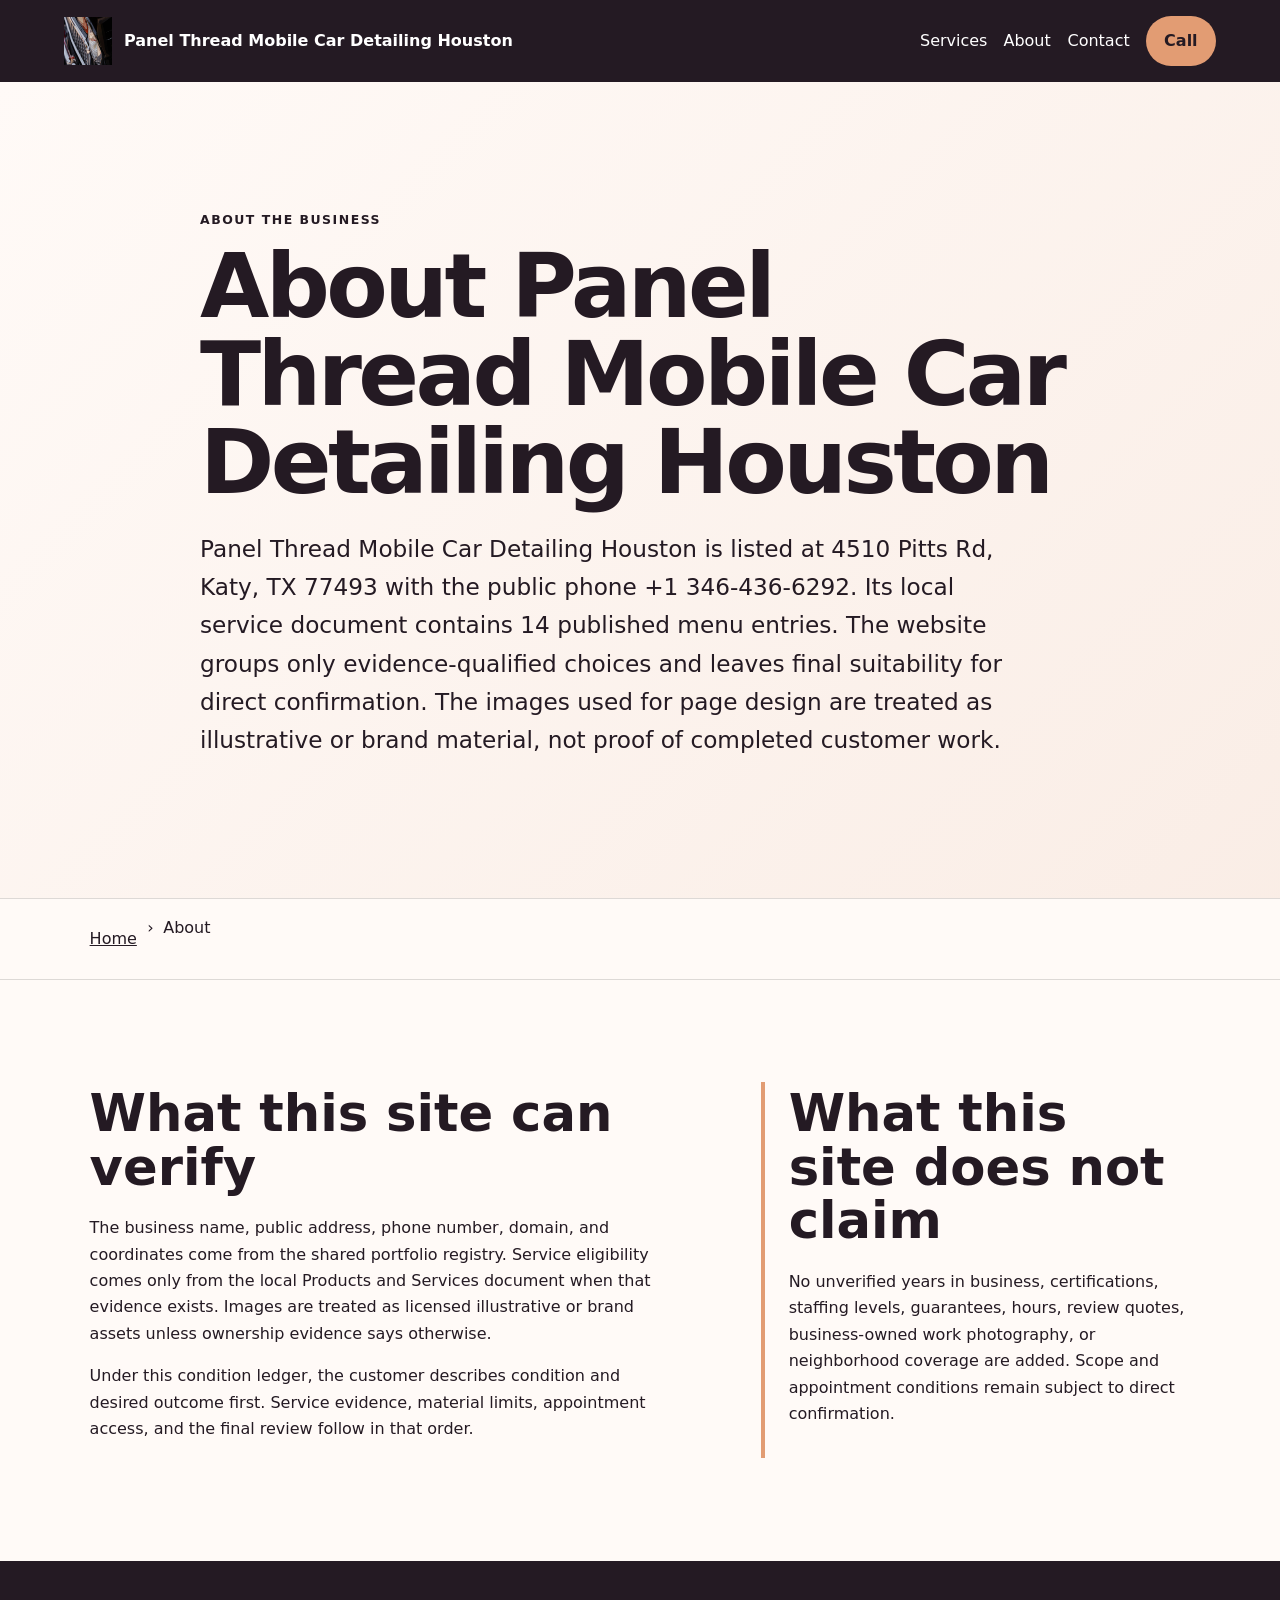
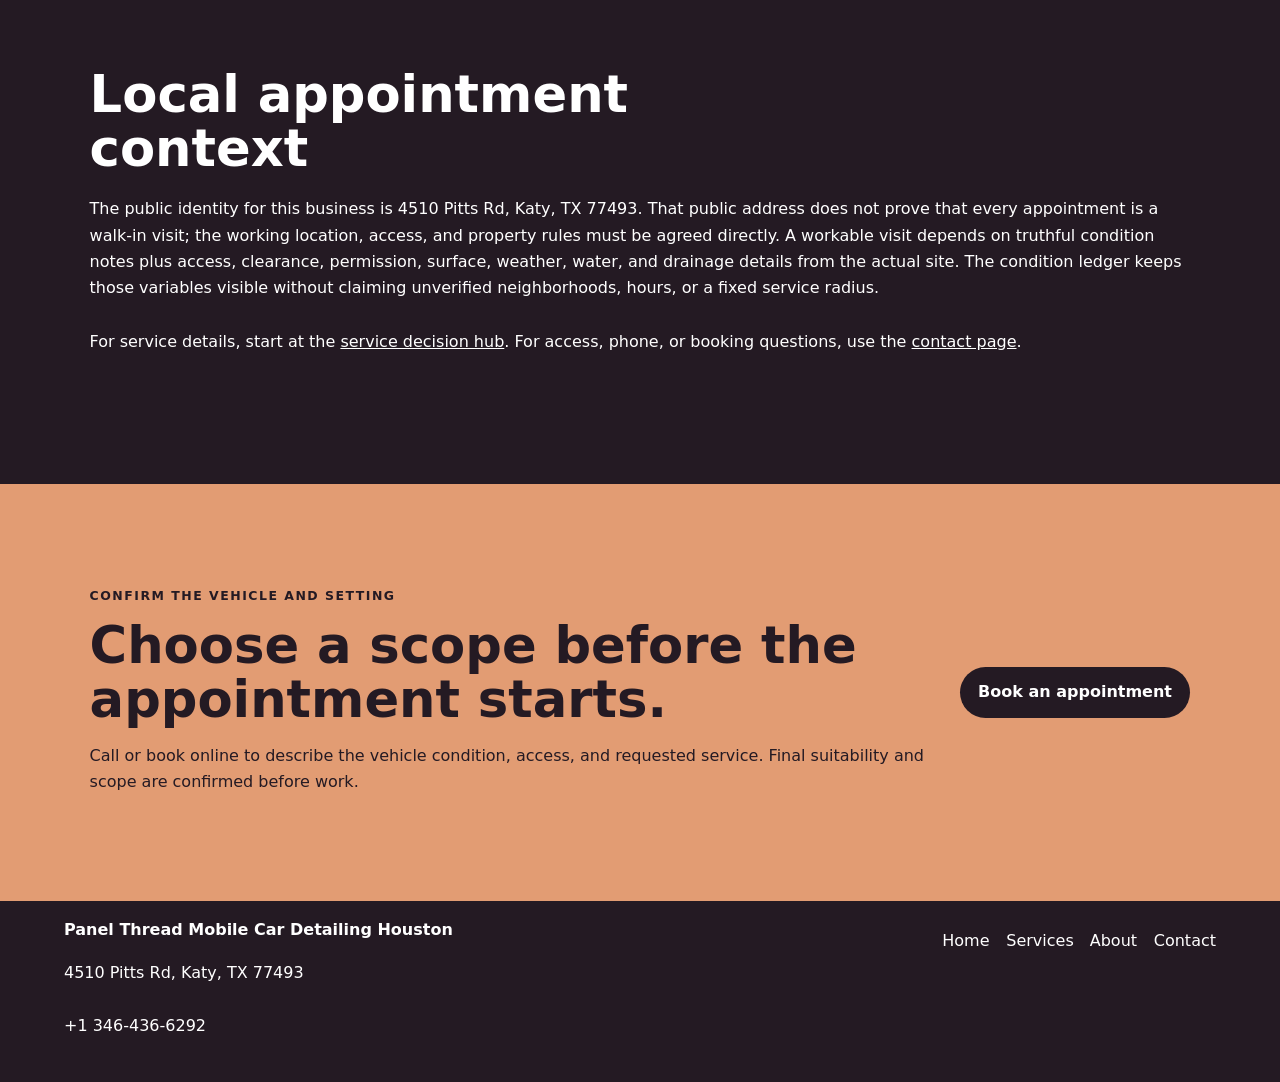
==== about/index.html @ af17d4cc "feat: add service SEO pages" ====
<!doctype html>
<html lang="en"><head>
  <meta charset="utf-8"><meta name="viewport" content="width=device-width,initial-scale=1">
  <title>About Panel Thread Mobile Car Detailing Houston | Katy, TX</title>
  <meta name="description" content="Verified identity, evidence boundaries, and appointment-planning approach for Panel Thread Mobile Car Detailing Houston in Katy, TX.">
  <meta name="robots" content="index, follow, max-image-preview:large, max-snippet:-1">
  <link rel="canonical" href="https://panelthread.shop/about/">
  <meta property="og:type" content="website"><meta property="og:title" content="About Panel Thread Mobile Car Detailing Houston | Katy, TX">
  <meta property="og:description" content="Verified identity, evidence boundaries, and appointment-planning approach for Panel Thread Mobile Car Detailing Houston in Katy, TX."><meta property="og:url" content="https://panelthread.shop/about/">
  <meta property="og:image" content="https://panelthread.shop/assets/hero-foam-car.jpg"><meta name="twitter:card" content="summary_large_image">
  <link rel="icon" href="/assets/favicon.svg"><link rel="stylesheet" href="/seo-pages.css"><script type="application/ld+json">{
  "@context": "https://schema.org",
  "@graph": [
    {
      "@type": "BreadcrumbList",
      "@id": "https://panelthread.shop/about/#breadcrumb",
      "itemListElement": [
        {
          "@type": "ListItem",
          "position": 1,
          "name": "Home",
          "item": "https://panelthread.shop/"
        },
        {
          "@type": "ListItem",
          "position": 2,
          "name": "About Panel Thread Mobile Car Detailing Houston | Katy, TX",
          "item": "https://panelthread.shop/about/"
        }
      ]
    },
    {
      "@type": "WebPage",
      "@id": "https://panelthread.shop/about/#webpage",
      "url": "https://panelthread.shop/about/",
      "name": "About Panel Thread Mobile Car Detailing Houston | Katy, TX",
      "description": "Verified identity, evidence boundaries, and appointment-planning approach for Panel Thread Mobile Car Detailing Houston in Katy, TX.",
      "breadcrumb": {
        "@id": "https://panelthread.shop/about/#breadcrumb"
      },
      "isPartOf": {
        "@id": "https://panelthread.shop/#website"
      },
      "about": {
        "@id": "https://panelthread.shop/#business"
      }
    },
    {
      "@type": "ImageObject",
      "@id": "https://panelthread.shop/about/#primaryimage",
      "contentUrl": "https://panelthread.shop/assets/hero-foam-car.jpg",
      "caption": "Illustrative detailing artwork for Panel Thread Mobile Car Detailing Houston",
      "representativeOfPage": true
    }
  ]
}</script>
</head><body style="--pilot-accent:#e29c73;--pilot-dark:#241a23;--pilot-paper:#fffaf7">
<a class="skip-link" href="#content">Skip to content</a>
<header class="pilot-header"><a class="pilot-brand" href="/"><img src="/assets/hero-foam-car.jpg" width="48" height="48" alt=""><span>Panel Thread Mobile Car Detailing Houston</span></a>
<nav aria-label="Primary navigation"><a href="/services/">Services</a><a href="/about/">About</a><a href="/contact/">Contact</a><a class="pilot-call" href="tel:+13464366292">Call</a></nav></header>
<main id="content"><section class="pilot-hero text-only"><div><p class="eyebrow">About the business</p><h1>About Panel Thread Mobile Car Detailing Houston</h1><p class="pilot-answer">Panel Thread Mobile Car Detailing Houston is listed at 4510 Pitts Rd, Katy, TX 77493 with the public phone +1 346-436-6292. Its local service document contains 14 published menu entries. The website groups only evidence-qualified choices and leaves final suitability for direct confirmation. The images used for page design are treated as illustrative or brand material, not proof of completed customer work.</p></div></section><nav class="breadcrumbs" aria-label="Breadcrumb"><a href="/">Home</a><span>›</span><span>About</span></nav>
<section class="pilot-section pilot-grid"><div><h2>What this site can verify</h2><p>The business name, public address, phone number, domain, and coordinates come from the shared portfolio registry. Service eligibility comes only from the local Products and Services document when that evidence exists. Images are treated as licensed illustrative or brand assets unless ownership evidence says otherwise.</p><p>Under this condition ledger, the customer describes condition and desired outcome first. Service evidence, material limits, appointment access, and the final review follow in that order.</p></div><aside><h2>What this site does not claim</h2><p>No unverified years in business, certifications, staffing levels, guarantees, hours, review quotes, business-owned work photography, or neighborhood coverage are added. Scope and appointment conditions remain subject to direct confirmation.</p></aside></section>
<section class="pilot-section tone"><h2>Local appointment context</h2><p>The public identity for this business is 4510 Pitts Rd, Katy, TX 77493. That public address does not prove that every appointment is a walk-in visit; the working location, access, and property rules must be agreed directly. A workable visit depends on truthful condition notes plus access, clearance, permission, surface, weather, water, and drainage details from the actual site. The condition ledger keeps those variables visible without claiming unverified neighborhoods, hours, or a fixed service radius.</p><p>For service details, start at the <a href="/services/">service decision hub</a>. For access, phone, or booking questions, use the <a href="/contact/">contact page</a>.</p></section>
<section class="pilot-cta"><div><p class="eyebrow">Confirm the vehicle and setting</p><h2>Choose a scope before the appointment starts.</h2><p>Call or book online to describe the vehicle condition, access, and requested service. Final suitability and scope are confirmed before work.</p></div><a class="pilot-button" href="https://cal.com/sumitdatta/auto-detail-service">Book an appointment</a></section>
</main><footer class="pilot-footer"><div><strong>Panel Thread Mobile Car Detailing Houston</strong><p>4510 Pitts Rd, Katy, TX 77493</p><p><a href="tel:+13464366292">+1 346-436-6292</a></p></div><nav aria-label="Footer navigation"><a href="/">Home</a><a href="/services/">Services</a><a href="/about/">About</a><a href="/contact/">Contact</a></nav></footer>
</body></html>
---- seo-pages.css ----
*{box-sizing:border-box}html{scroll-behavior:smooth}body{margin:0;background:var(--pilot-paper);color:var(--pilot-dark);font-family:system-ui,-apple-system,BlinkMacSystemFont,"Segoe UI",sans-serif;line-height:1.65}.skip-link{position:absolute;left:-999px}.skip-link:focus{left:1rem;top:1rem;z-index:9;background:#fff;padding:.75rem}.pilot-header,.pilot-footer{display:flex;align-items:center;justify-content:space-between;gap:1.5rem;padding:1rem clamp(1rem,5vw,4rem);background:var(--pilot-dark);color:#fff}.pilot-header{position:sticky;top:0;z-index:5}.pilot-brand{display:flex;align-items:center;gap:.75rem;max-width:36rem;font-weight:800}.pilot-header a,.pilot-footer a{color:inherit;text-decoration:none}.pilot-header nav,.pilot-footer nav{display:flex;flex-wrap:wrap;gap:1rem;align-items:center}.pilot-header nav a,.pilot-footer nav a,.breadcrumbs a,.pilot-section a,.pilot-footer>div a{display:inline-flex;min-width:48px;min-height:48px;align-items:center}.pilot-call,.pilot-button{display:inline-flex;min-height:48px;align-items:center;justify-content:center;border-radius:999px;background:var(--pilot-accent);color:var(--pilot-dark)!important;padding:.75rem 1.15rem;font-weight:800;text-decoration:none}.pilot-hero{display:grid;grid-template-columns:minmax(0,1.2fr) minmax(260px,.8fr);gap:clamp(2rem,6vw,6rem);padding:clamp(4rem,9vw,8rem) clamp(1.25rem,7vw,7rem);align-items:center;background:linear-gradient(135deg,var(--pilot-paper),color-mix(in srgb,var(--pilot-accent) 18%,white))}.pilot-hero.text-only{grid-template-columns:minmax(0,880px);justify-content:center}.pilot-hero h1{font-size:clamp(2.5rem,7vw,6rem);line-height:.98;margin:.3rem 0 1.25rem;letter-spacing:-.04em}.pilot-hero img{width:100%;height:auto;aspect-ratio:4/3;object-fit:cover;border-radius:1.5rem;box-shadow:0 28px 70px #0003}.pilot-answer{font-size:clamp(1.15rem,2vw,1.45rem);max-width:52rem}.pilot-proof,.source-note{font-size:.9rem;opacity:.76}.eyebrow{text-transform:uppercase;letter-spacing:.12em;font-size:.78rem;font-weight:900}.breadcrumbs{display:flex;gap:.6rem;flex-wrap:wrap;padding:1rem clamp(1.25rem,7vw,7rem);border-block:1px solid #0002}.breadcrumbs a,.pilot-section a{color:inherit}.pilot-section{padding:clamp(3.5rem,8vw,7rem) clamp(1.25rem,7vw,7rem)}.pilot-section h2{font-size:clamp(2rem,4vw,3.6rem);line-height:1.05;max-width:18ch;margin:.3rem 0 1.3rem}.pilot-section h3{font-size:1.25rem;margin-top:2rem}.pilot-grid{display:grid;grid-template-columns:minmax(0,1.15fr) minmax(260px,.85fr);gap:clamp(2rem,7vw,7rem)}.pilot-grid aside{border-left:4px solid var(--pilot-accent);padding-left:1.5rem}.tone{background:var(--pilot-dark);color:#fff}.checklist,.steps{padding-left:1.25rem}.checklist li,.steps li{margin:.75rem 0}.steps{display:grid;grid-template-columns:repeat(5,minmax(0,1fr));gap:1rem;list-style:none;padding:0;counter-reset:step}.steps li{counter-increment:step;padding:1rem;border:1px solid #fff4;border-radius:1rem}.steps li:before{content:counter(step);display:block;font-size:2rem;font-weight:900;color:var(--pilot-accent)}.faq-list{max-width:900px}.faq-list details{border-top:1px solid #0003;padding:1rem 0}.faq-list summary{font-size:1.15rem;font-weight:800;cursor:pointer}.related-links,.service-cards{display:grid;grid-template-columns:repeat(2,minmax(0,1fr));gap:1rem}.related-links a,.service-cards article{display:block;padding:1.25rem;border:1px solid #0003;border-radius:1rem;background:#fff}.service-cards h2{font-size:1.6rem}.pilot-cta{display:flex;align-items:center;justify-content:space-between;gap:2rem;padding:clamp(3rem,7vw,6rem) clamp(1.25rem,7vw,7rem);background:var(--pilot-accent)}.pilot-cta h2{font-size:clamp(2rem,4vw,3.5rem);line-height:1.05;margin:.25rem 0}.pilot-cta .pilot-button{background:var(--pilot-dark);color:#fff!important;white-space:nowrap}.pilot-footer{align-items:flex-start}.large-link{font-size:clamp(1.4rem,3vw,2.4rem);font-weight:900}@media(max-width:800px){.pilot-header{position:static;align-items:flex-start}.pilot-brand span{display:none}.pilot-hero,.pilot-grid{grid-template-columns:1fr}.steps{grid-template-columns:1fr}.related-links,.service-cards{grid-template-columns:1fr}.pilot-cta,.pilot-footer{align-items:flex-start;flex-direction:column}}
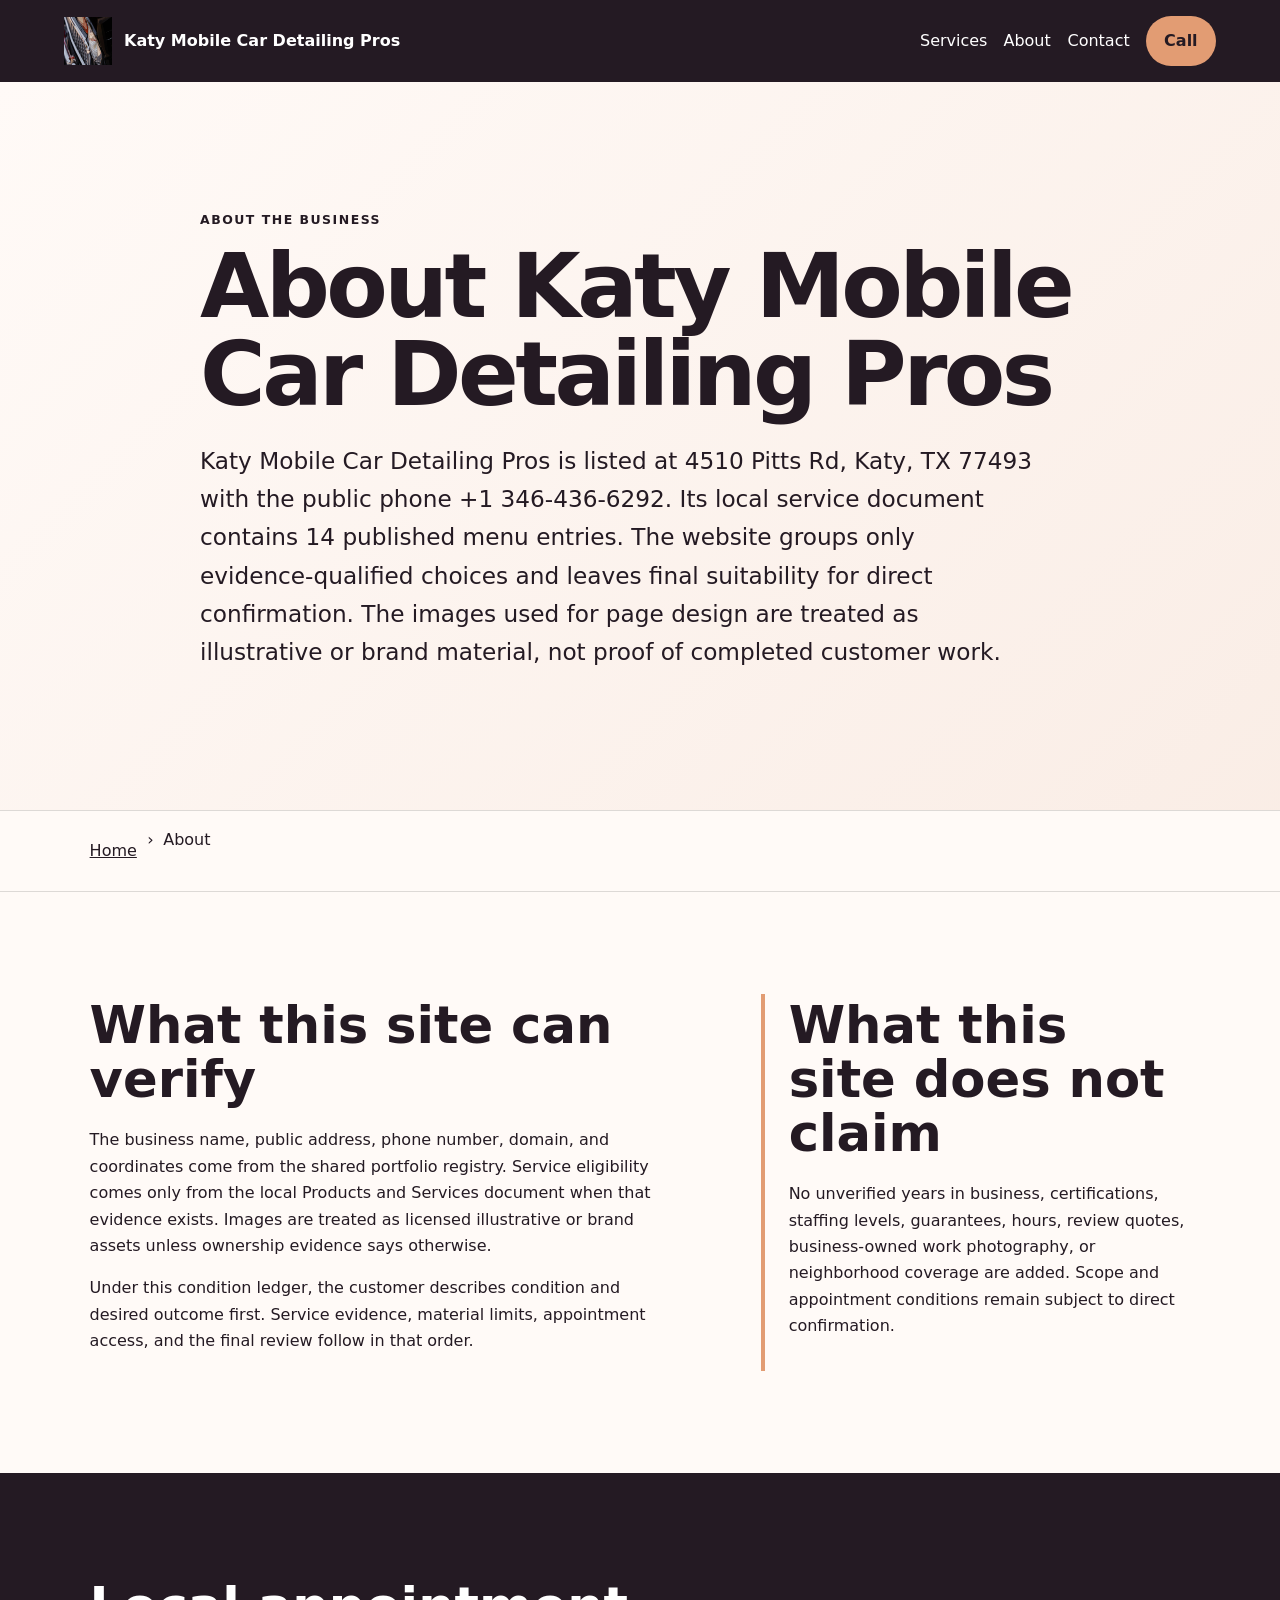
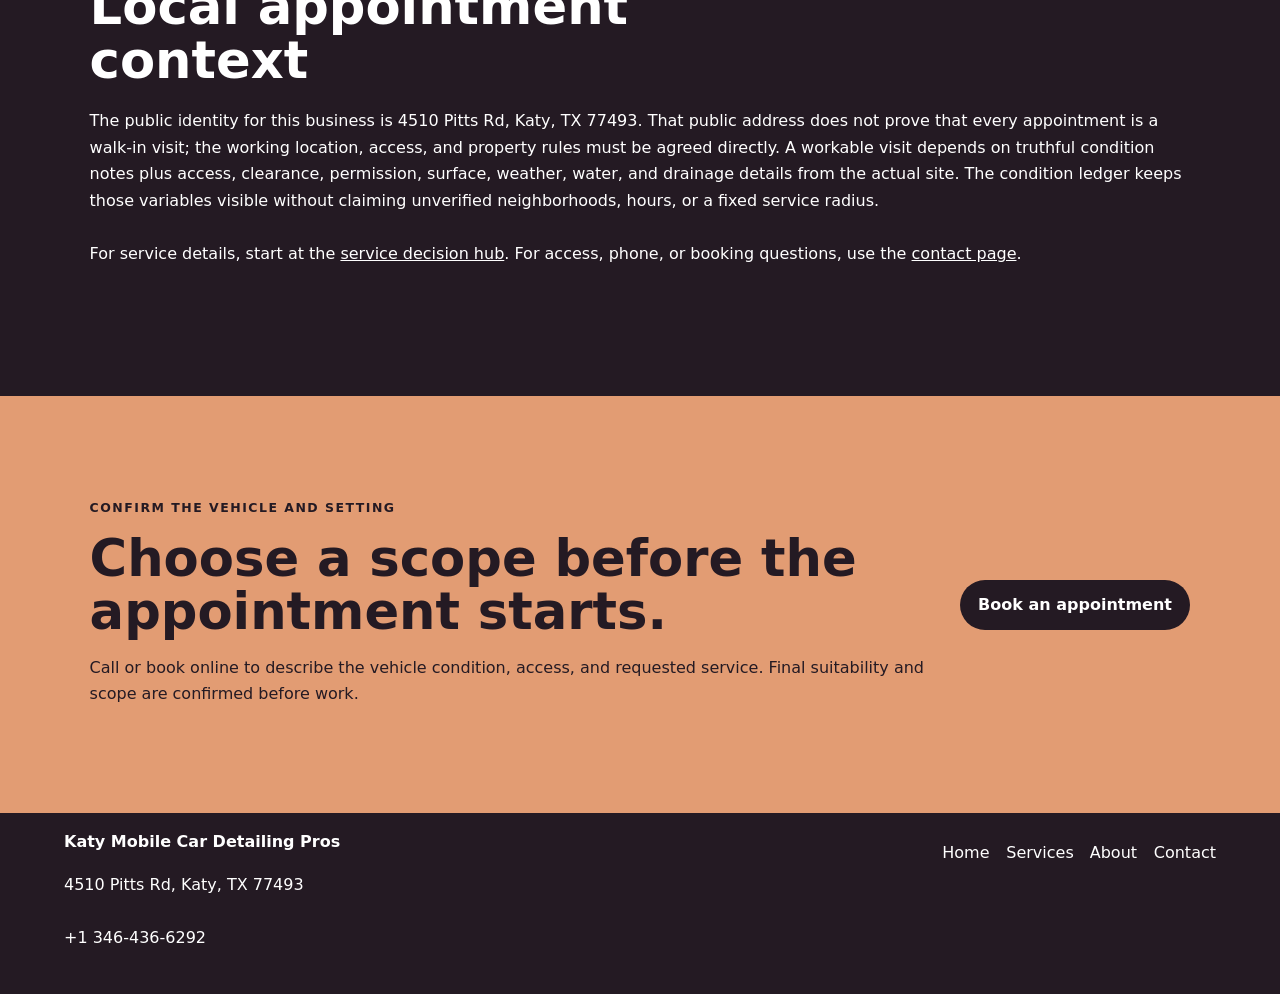
==== commit 3e5120ce: "feat: rename Katy detailing business" ====
--- a/about/index.html
+++ b/about/index.html
@@ -1,12 +1,12 @@
 <!doctype html>
 <html lang="en"><head>
   <meta charset="utf-8"><meta name="viewport" content="width=device-width,initial-scale=1">
-  <title>About Panel Thread Mobile Car Detailing Houston | Katy, TX</title>
-  <meta name="description" content="Verified identity, evidence boundaries, and appointment-planning approach for Panel Thread Mobile Car Detailing Houston in Katy, TX.">
+  <title>About Katy Mobile Car Detailing Pros | Katy, TX</title>
+  <meta name="description" content="Verified identity, evidence boundaries, and appointment-planning approach for Katy Mobile Car Detailing Pros in Katy, TX.">
   <meta name="robots" content="index, follow, max-image-preview:large, max-snippet:-1">
   <link rel="canonical" href="https://panelthread.shop/about/">
-  <meta property="og:type" content="website"><meta property="og:title" content="About Panel Thread Mobile Car Detailing Houston | Katy, TX">
-  <meta property="og:description" content="Verified identity, evidence boundaries, and appointment-planning approach for Panel Thread Mobile Car Detailing Houston in Katy, TX."><meta property="og:url" content="https://panelthread.shop/about/">
+  <meta property="og:type" content="website"><meta property="og:title" content="About Katy Mobile Car Detailing Pros | Katy, TX">
+  <meta property="og:description" content="Verified identity, evidence boundaries, and appointment-planning approach for Katy Mobile Car Detailing Pros in Katy, TX."><meta property="og:url" content="https://panelthread.shop/about/">
   <meta property="og:image" content="https://panelthread.shop/assets/hero-foam-car.jpg"><meta name="twitter:card" content="summary_large_image">
   <link rel="icon" href="/assets/favicon.svg"><link rel="stylesheet" href="/seo-pages.css"><script type="application/ld+json">{
   "@context": "https://schema.org",
@@ -24,7 +24,7 @@
         {
           "@type": "ListItem",
           "position": 2,
-          "name": "About Panel Thread Mobile Car Detailing Houston | Katy, TX",
+          "name": "About Katy Mobile Car Detailing Pros | Katy, TX",
           "item": "https://panelthread.shop/about/"
         }
       ]
@@ -33,8 +33,8 @@
       "@type": "WebPage",
       "@id": "https://panelthread.shop/about/#webpage",
       "url": "https://panelthread.shop/about/",
-      "name": "About Panel Thread Mobile Car Detailing Houston | Katy, TX",
-      "description": "Verified identity, evidence boundaries, and appointment-planning approach for Panel Thread Mobile Car Detailing Houston in Katy, TX.",
+      "name": "About Katy Mobile Car Detailing Pros | Katy, TX",
+      "description": "Verified identity, evidence boundaries, and appointment-planning approach for Katy Mobile Car Detailing Pros in Katy, TX.",
       "breadcrumb": {
         "@id": "https://panelthread.shop/about/#breadcrumb"
       },
@@ -49,18 +49,18 @@
       "@type": "ImageObject",
       "@id": "https://panelthread.shop/about/#primaryimage",
       "contentUrl": "https://panelthread.shop/assets/hero-foam-car.jpg",
-      "caption": "Illustrative detailing artwork for Panel Thread Mobile Car Detailing Houston",
+      "caption": "Illustrative detailing artwork for Katy Mobile Car Detailing Pros",
       "representativeOfPage": true
     }
   ]
 }</script>
 </head><body style="--pilot-accent:#e29c73;--pilot-dark:#241a23;--pilot-paper:#fffaf7">
 <a class="skip-link" href="#content">Skip to content</a>
-<header class="pilot-header"><a class="pilot-brand" href="/"><img src="/assets/hero-foam-car.jpg" width="48" height="48" alt=""><span>Panel Thread Mobile Car Detailing Houston</span></a>
+<header class="pilot-header"><a class="pilot-brand" href="/"><img src="/assets/hero-foam-car.jpg" width="48" height="48" alt=""><span>Katy Mobile Car Detailing Pros</span></a>
 <nav aria-label="Primary navigation"><a href="/services/">Services</a><a href="/about/">About</a><a href="/contact/">Contact</a><a class="pilot-call" href="tel:+13464366292">Call</a></nav></header>
-<main id="content"><section class="pilot-hero text-only"><div><p class="eyebrow">About the business</p><h1>About Panel Thread Mobile Car Detailing Houston</h1><p class="pilot-answer">Panel Thread Mobile Car Detailing Houston is listed at 4510 Pitts Rd, Katy, TX 77493 with the public phone +1 346-436-6292. Its local service document contains 14 published menu entries. The website groups only evidence-qualified choices and leaves final suitability for direct confirmation. The images used for page design are treated as illustrative or brand material, not proof of completed customer work.</p></div></section><nav class="breadcrumbs" aria-label="Breadcrumb"><a href="/">Home</a><span>›</span><span>About</span></nav>
+<main id="content"><section class="pilot-hero text-only"><div><p class="eyebrow">About the business</p><h1>About Katy Mobile Car Detailing Pros</h1><p class="pilot-answer">Katy Mobile Car Detailing Pros is listed at 4510 Pitts Rd, Katy, TX 77493 with the public phone +1 346-436-6292. Its local service document contains 14 published menu entries. The website groups only evidence-qualified choices and leaves final suitability for direct confirmation. The images used for page design are treated as illustrative or brand material, not proof of completed customer work.</p></div></section><nav class="breadcrumbs" aria-label="Breadcrumb"><a href="/">Home</a><span>›</span><span>About</span></nav>
 <section class="pilot-section pilot-grid"><div><h2>What this site can verify</h2><p>The business name, public address, phone number, domain, and coordinates come from the shared portfolio registry. Service eligibility comes only from the local Products and Services document when that evidence exists. Images are treated as licensed illustrative or brand assets unless ownership evidence says otherwise.</p><p>Under this condition ledger, the customer describes condition and desired outcome first. Service evidence, material limits, appointment access, and the final review follow in that order.</p></div><aside><h2>What this site does not claim</h2><p>No unverified years in business, certifications, staffing levels, guarantees, hours, review quotes, business-owned work photography, or neighborhood coverage are added. Scope and appointment conditions remain subject to direct confirmation.</p></aside></section>
 <section class="pilot-section tone"><h2>Local appointment context</h2><p>The public identity for this business is 4510 Pitts Rd, Katy, TX 77493. That public address does not prove that every appointment is a walk-in visit; the working location, access, and property rules must be agreed directly. A workable visit depends on truthful condition notes plus access, clearance, permission, surface, weather, water, and drainage details from the actual site. The condition ledger keeps those variables visible without claiming unverified neighborhoods, hours, or a fixed service radius.</p><p>For service details, start at the <a href="/services/">service decision hub</a>. For access, phone, or booking questions, use the <a href="/contact/">contact page</a>.</p></section>
 <section class="pilot-cta"><div><p class="eyebrow">Confirm the vehicle and setting</p><h2>Choose a scope before the appointment starts.</h2><p>Call or book online to describe the vehicle condition, access, and requested service. Final suitability and scope are confirmed before work.</p></div><a class="pilot-button" href="https://cal.com/sumitdatta/auto-detail-service">Book an appointment</a></section>
-</main><footer class="pilot-footer"><div><strong>Panel Thread Mobile Car Detailing Houston</strong><p>4510 Pitts Rd, Katy, TX 77493</p><p><a href="tel:+13464366292">+1 346-436-6292</a></p></div><nav aria-label="Footer navigation"><a href="/">Home</a><a href="/services/">Services</a><a href="/about/">About</a><a href="/contact/">Contact</a></nav></footer>
+</main><footer class="pilot-footer"><div><strong>Katy Mobile Car Detailing Pros</strong><p>4510 Pitts Rd, Katy, TX 77493</p><p><a href="tel:+13464366292">+1 346-436-6292</a></p></div><nav aria-label="Footer navigation"><a href="/">Home</a><a href="/services/">Services</a><a href="/about/">About</a><a href="/contact/">Contact</a></nav></footer>
 </body></html>
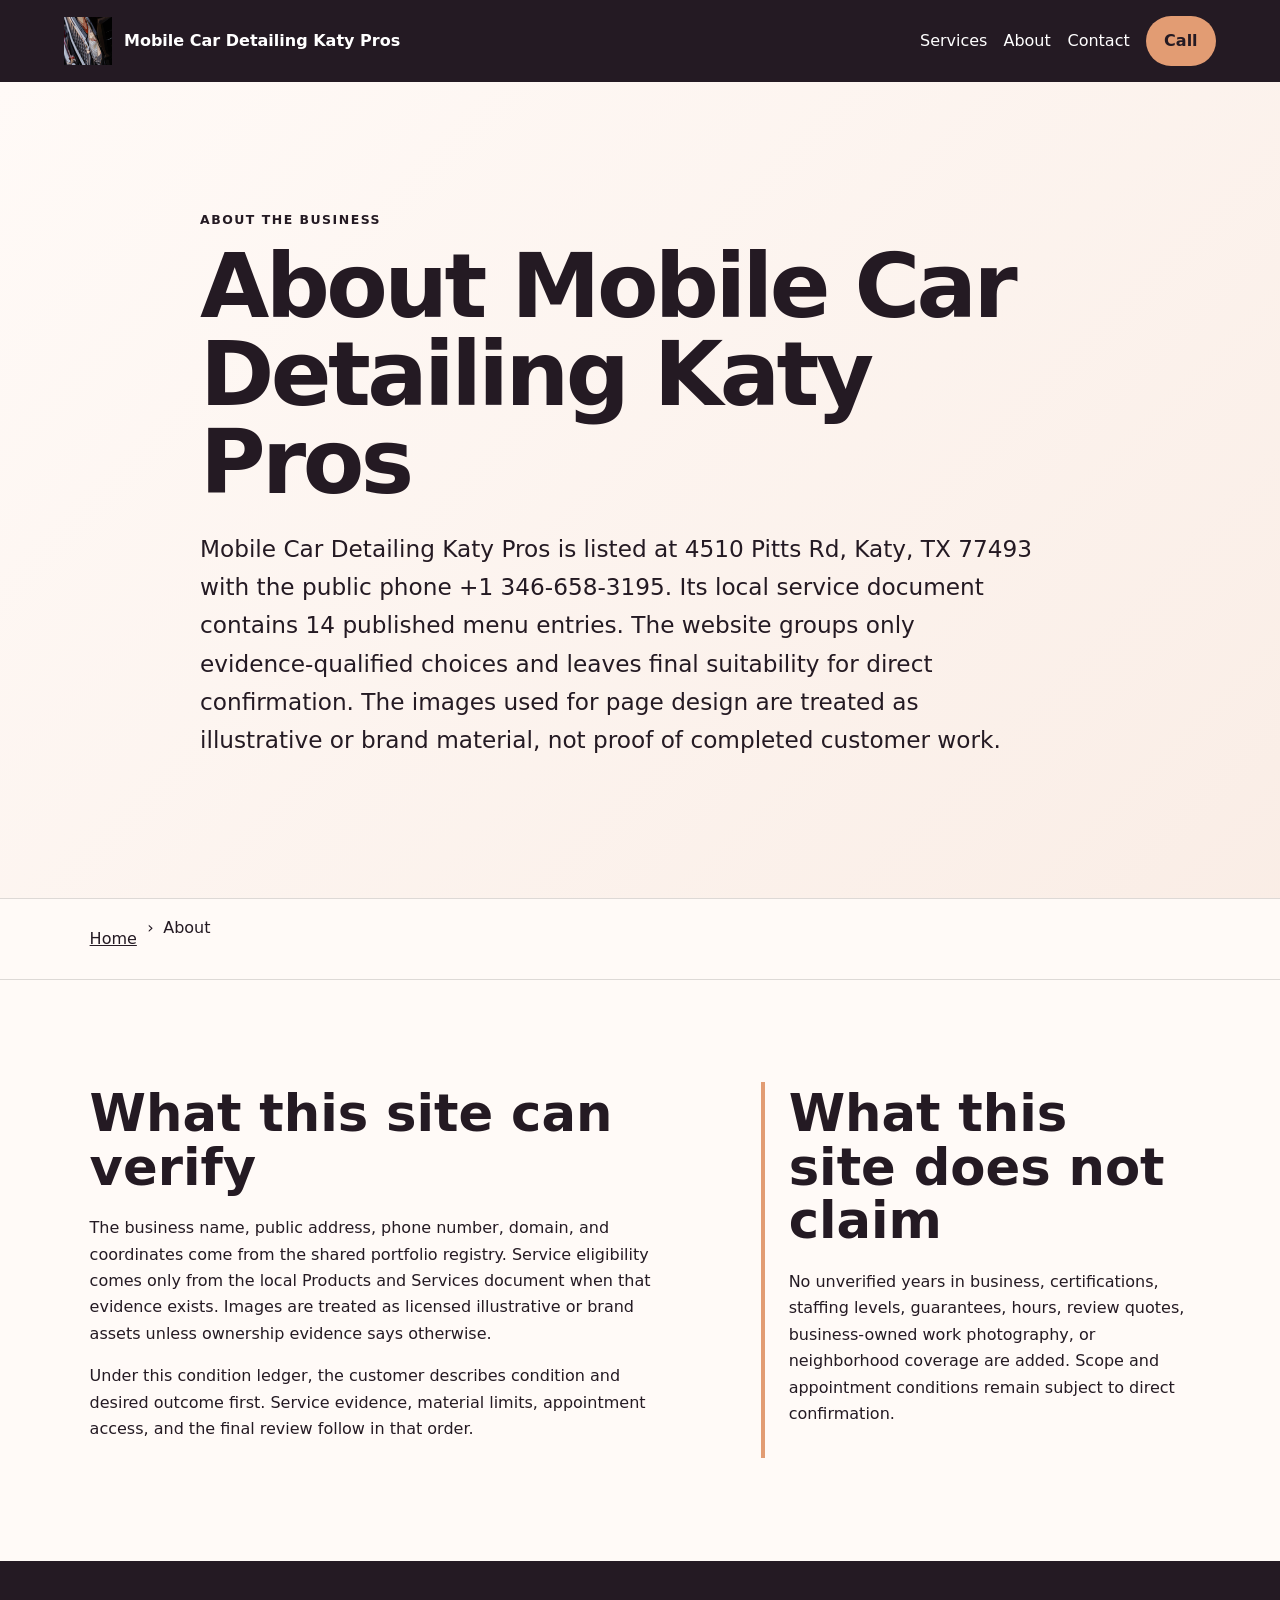
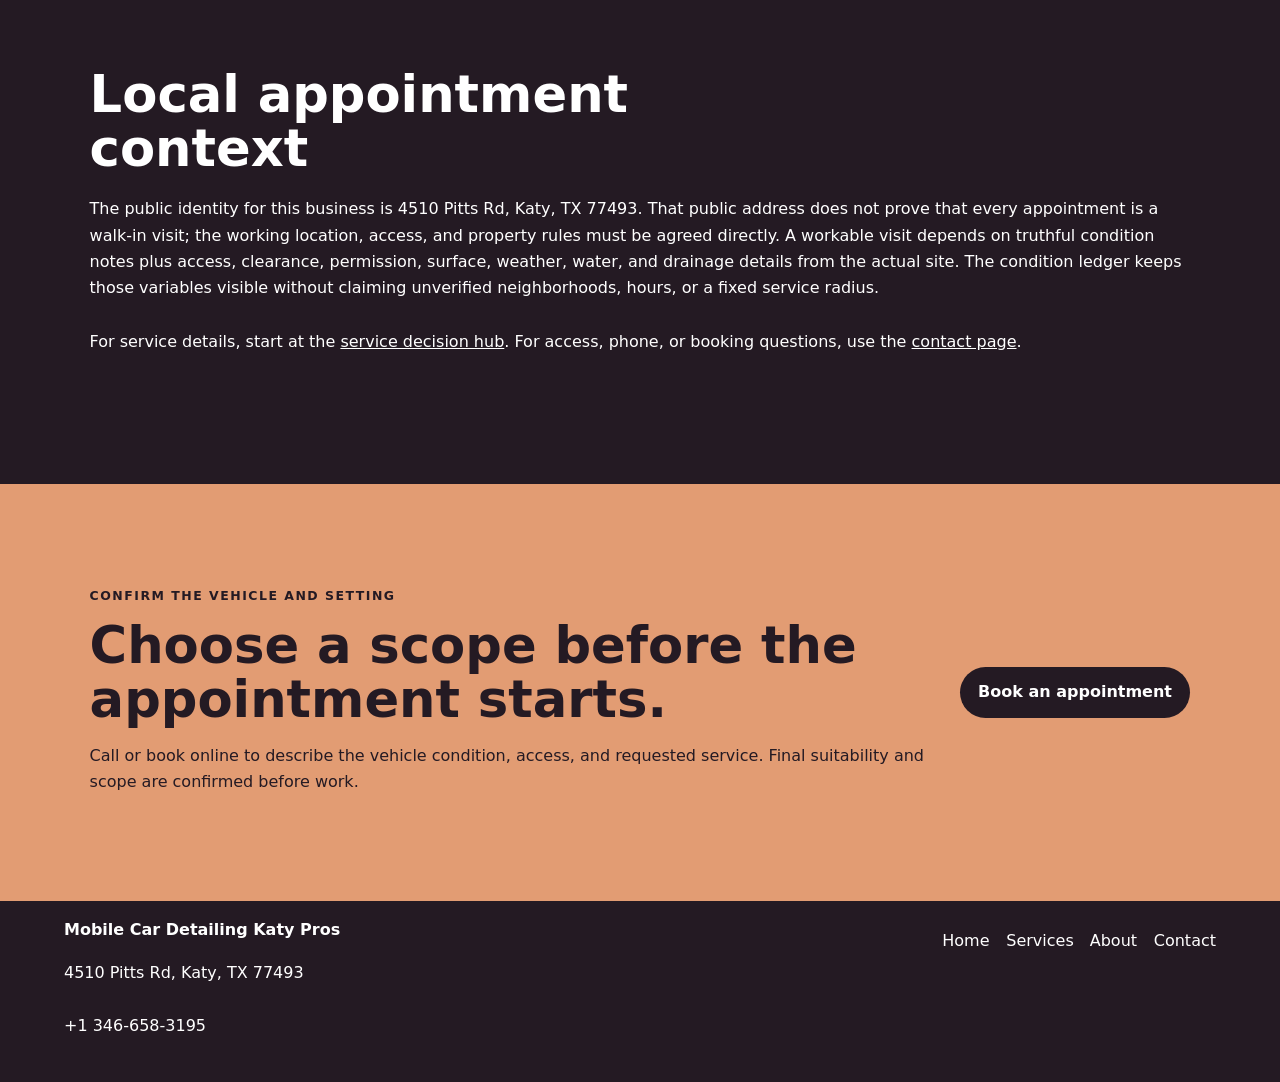
==== commit f2bc4ad1: "feat: migrate Katy brand domain and phone" ====
--- a/about/index.html
+++ b/about/index.html
@@ -1,66 +1,66 @@
 <!doctype html>
 <html lang="en"><head>
   <meta charset="utf-8"><meta name="viewport" content="width=device-width,initial-scale=1">
-  <title>About Katy Mobile Car Detailing Pros | Katy, TX</title>
-  <meta name="description" content="Verified identity, evidence boundaries, and appointment-planning approach for Katy Mobile Car Detailing Pros in Katy, TX.">
+  <title>About Mobile Car Detailing Katy Pros | Katy, TX</title>
+  <meta name="description" content="Verified identity, evidence boundaries, and appointment-planning approach for Mobile Car Detailing Katy Pros in Katy, TX.">
   <meta name="robots" content="index, follow, max-image-preview:large, max-snippet:-1">
-  <link rel="canonical" href="https://panelthread.shop/about/">
-  <meta property="og:type" content="website"><meta property="og:title" content="About Katy Mobile Car Detailing Pros | Katy, TX">
-  <meta property="og:description" content="Verified identity, evidence boundaries, and appointment-planning approach for Katy Mobile Car Detailing Pros in Katy, TX."><meta property="og:url" content="https://panelthread.shop/about/">
-  <meta property="og:image" content="https://panelthread.shop/assets/hero-foam-car.jpg"><meta name="twitter:card" content="summary_large_image">
+  <link rel="canonical" href="https://mobilecardetailingkaty.shop/about/">
+  <meta property="og:type" content="website"><meta property="og:title" content="About Mobile Car Detailing Katy Pros | Katy, TX">
+  <meta property="og:description" content="Verified identity, evidence boundaries, and appointment-planning approach for Mobile Car Detailing Katy Pros in Katy, TX."><meta property="og:url" content="https://mobilecardetailingkaty.shop/about/">
+  <meta property="og:image" content="https://mobilecardetailingkaty.shop/assets/hero-foam-car.jpg"><meta name="twitter:card" content="summary_large_image">
   <link rel="icon" href="/assets/favicon.svg"><link rel="stylesheet" href="/seo-pages.css"><script type="application/ld+json">{
   "@context": "https://schema.org",
   "@graph": [
     {
       "@type": "BreadcrumbList",
-      "@id": "https://panelthread.shop/about/#breadcrumb",
+      "@id": "https://mobilecardetailingkaty.shop/about/#breadcrumb",
       "itemListElement": [
         {
           "@type": "ListItem",
           "position": 1,
           "name": "Home",
-          "item": "https://panelthread.shop/"
+          "item": "https://mobilecardetailingkaty.shop/"
         },
         {
           "@type": "ListItem",
           "position": 2,
-          "name": "About Katy Mobile Car Detailing Pros | Katy, TX",
-          "item": "https://panelthread.shop/about/"
+          "name": "About Mobile Car Detailing Katy Pros | Katy, TX",
+          "item": "https://mobilecardetailingkaty.shop/about/"
         }
       ]
     },
     {
       "@type": "WebPage",
-      "@id": "https://panelthread.shop/about/#webpage",
-      "url": "https://panelthread.shop/about/",
-      "name": "About Katy Mobile Car Detailing Pros | Katy, TX",
-      "description": "Verified identity, evidence boundaries, and appointment-planning approach for Katy Mobile Car Detailing Pros in Katy, TX.",
+      "@id": "https://mobilecardetailingkaty.shop/about/#webpage",
+      "url": "https://mobilecardetailingkaty.shop/about/",
+      "name": "About Mobile Car Detailing Katy Pros | Katy, TX",
+      "description": "Verified identity, evidence boundaries, and appointment-planning approach for Mobile Car Detailing Katy Pros in Katy, TX.",
       "breadcrumb": {
-        "@id": "https://panelthread.shop/about/#breadcrumb"
+        "@id": "https://mobilecardetailingkaty.shop/about/#breadcrumb"
       },
       "isPartOf": {
-        "@id": "https://panelthread.shop/#website"
+        "@id": "https://mobilecardetailingkaty.shop/#website"
       },
       "about": {
-        "@id": "https://panelthread.shop/#business"
+        "@id": "https://mobilecardetailingkaty.shop/#business"
       }
     },
     {
       "@type": "ImageObject",
-      "@id": "https://panelthread.shop/about/#primaryimage",
-      "contentUrl": "https://panelthread.shop/assets/hero-foam-car.jpg",
-      "caption": "Illustrative detailing artwork for Katy Mobile Car Detailing Pros",
+      "@id": "https://mobilecardetailingkaty.shop/about/#primaryimage",
+      "contentUrl": "https://mobilecardetailingkaty.shop/assets/hero-foam-car.jpg",
+      "caption": "Illustrative detailing artwork for Mobile Car Detailing Katy Pros",
       "representativeOfPage": true
     }
   ]
 }</script>
 </head><body style="--pilot-accent:#e29c73;--pilot-dark:#241a23;--pilot-paper:#fffaf7">
 <a class="skip-link" href="#content">Skip to content</a>
-<header class="pilot-header"><a class="pilot-brand" href="/"><img src="/assets/hero-foam-car.jpg" width="48" height="48" alt=""><span>Katy Mobile Car Detailing Pros</span></a>
-<nav aria-label="Primary navigation"><a href="/services/">Services</a><a href="/about/">About</a><a href="/contact/">Contact</a><a class="pilot-call" href="tel:+13464366292">Call</a></nav></header>
-<main id="content"><section class="pilot-hero text-only"><div><p class="eyebrow">About the business</p><h1>About Katy Mobile Car Detailing Pros</h1><p class="pilot-answer">Katy Mobile Car Detailing Pros is listed at 4510 Pitts Rd, Katy, TX 77493 with the public phone +1 346-436-6292. Its local service document contains 14 published menu entries. The website groups only evidence-qualified choices and leaves final suitability for direct confirmation. The images used for page design are treated as illustrative or brand material, not proof of completed customer work.</p></div></section><nav class="breadcrumbs" aria-label="Breadcrumb"><a href="/">Home</a><span>›</span><span>About</span></nav>
+<header class="pilot-header"><a class="pilot-brand" href="/"><img src="/assets/hero-foam-car.jpg" width="48" height="48" alt=""><span>Mobile Car Detailing Katy Pros</span></a>
+<nav aria-label="Primary navigation"><a href="/services/">Services</a><a href="/about/">About</a><a href="/contact/">Contact</a><a class="pilot-call" href="tel:+13466583195">Call</a></nav></header>
+<main id="content"><section class="pilot-hero text-only"><div><p class="eyebrow">About the business</p><h1>About Mobile Car Detailing Katy Pros</h1><p class="pilot-answer">Mobile Car Detailing Katy Pros is listed at 4510 Pitts Rd, Katy, TX 77493 with the public phone +1 346-658-3195. Its local service document contains 14 published menu entries. The website groups only evidence-qualified choices and leaves final suitability for direct confirmation. The images used for page design are treated as illustrative or brand material, not proof of completed customer work.</p></div></section><nav class="breadcrumbs" aria-label="Breadcrumb"><a href="/">Home</a><span>›</span><span>About</span></nav>
 <section class="pilot-section pilot-grid"><div><h2>What this site can verify</h2><p>The business name, public address, phone number, domain, and coordinates come from the shared portfolio registry. Service eligibility comes only from the local Products and Services document when that evidence exists. Images are treated as licensed illustrative or brand assets unless ownership evidence says otherwise.</p><p>Under this condition ledger, the customer describes condition and desired outcome first. Service evidence, material limits, appointment access, and the final review follow in that order.</p></div><aside><h2>What this site does not claim</h2><p>No unverified years in business, certifications, staffing levels, guarantees, hours, review quotes, business-owned work photography, or neighborhood coverage are added. Scope and appointment conditions remain subject to direct confirmation.</p></aside></section>
 <section class="pilot-section tone"><h2>Local appointment context</h2><p>The public identity for this business is 4510 Pitts Rd, Katy, TX 77493. That public address does not prove that every appointment is a walk-in visit; the working location, access, and property rules must be agreed directly. A workable visit depends on truthful condition notes plus access, clearance, permission, surface, weather, water, and drainage details from the actual site. The condition ledger keeps those variables visible without claiming unverified neighborhoods, hours, or a fixed service radius.</p><p>For service details, start at the <a href="/services/">service decision hub</a>. For access, phone, or booking questions, use the <a href="/contact/">contact page</a>.</p></section>
 <section class="pilot-cta"><div><p class="eyebrow">Confirm the vehicle and setting</p><h2>Choose a scope before the appointment starts.</h2><p>Call or book online to describe the vehicle condition, access, and requested service. Final suitability and scope are confirmed before work.</p></div><a class="pilot-button" href="https://cal.com/sumitdatta/auto-detail-service">Book an appointment</a></section>
-</main><footer class="pilot-footer"><div><strong>Katy Mobile Car Detailing Pros</strong><p>4510 Pitts Rd, Katy, TX 77493</p><p><a href="tel:+13464366292">+1 346-436-6292</a></p></div><nav aria-label="Footer navigation"><a href="/">Home</a><a href="/services/">Services</a><a href="/about/">About</a><a href="/contact/">Contact</a></nav></footer>
+</main><footer class="pilot-footer"><div><strong>Mobile Car Detailing Katy Pros</strong><p>4510 Pitts Rd, Katy, TX 77493</p><p><a href="tel:+13466583195">+1 346-658-3195</a></p></div><nav aria-label="Footer navigation"><a href="/">Home</a><a href="/services/">Services</a><a href="/about/">About</a><a href="/contact/">Contact</a></nav></footer>
 </body></html>
